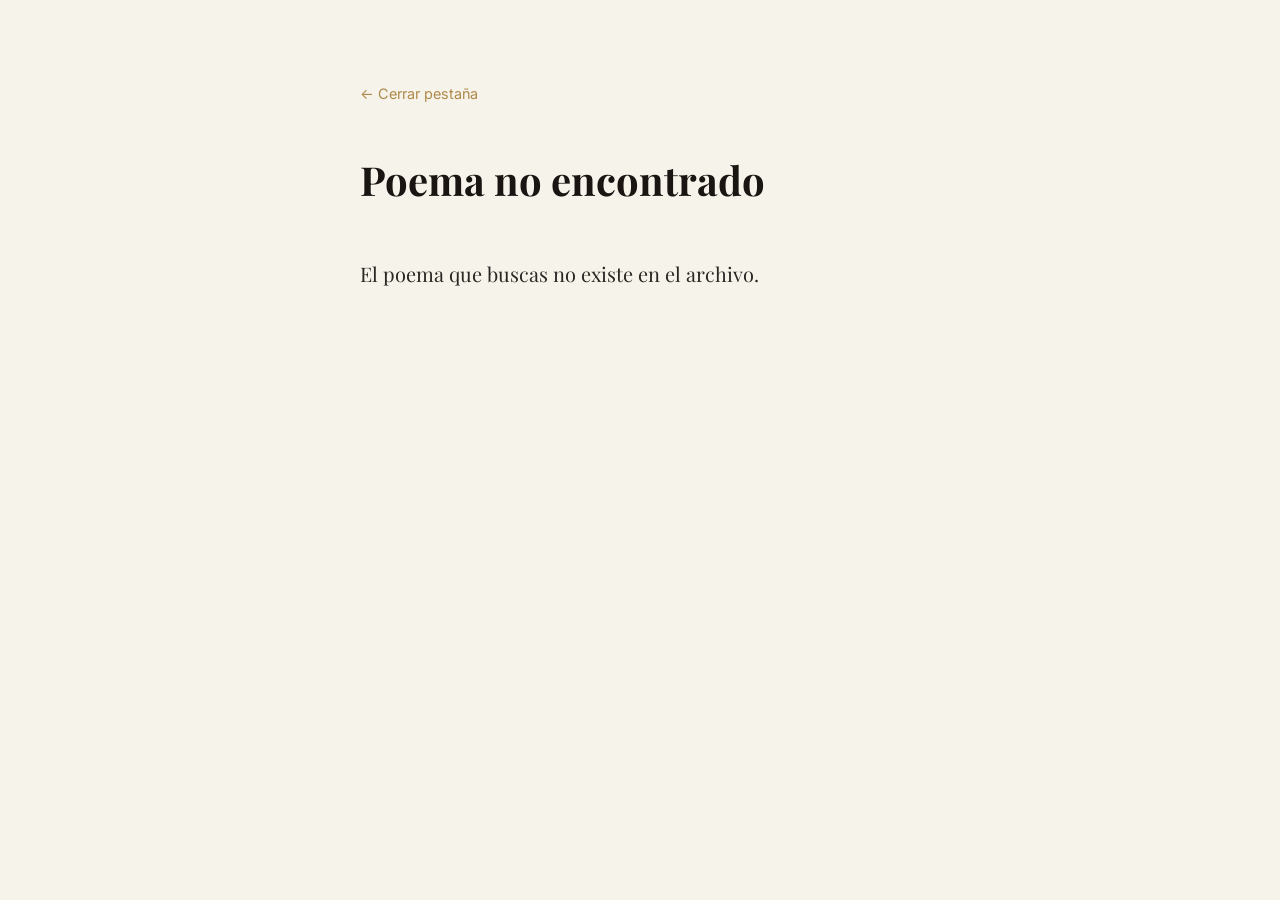
==== poema.html @ 18af176c "Add files via upload" ====
<!DOCTYPE html>
<html lang="es">
<head>
    <meta charset="UTF-8">
    <meta name="viewport" content="width=device-width, initial-scale=1.0">
    <title>Leyendo Poema</title>
    <link rel="stylesheet" href="styles.css">
    <link href="https://fonts.googleapis.com/css2?family=Playfair+Display:ital,wght@0,400;0,600;1,400&family=Inter:wght@300;400&display=swap" rel="stylesheet">
    <style>
        /* Estilos exclusivos para la lectura enfocada */
        .pantalla-lectura {
            max-width: 600px;
            margin: 80px auto;
            padding: 0 20px;
            text-align: left;
        }
        .btn-volver {
            background: none;
            border: none;
            color: var(--color-oro);
            cursor: pointer;
            font-family: var(--fuente-interfaz);
            font-size: 0.9rem;
            margin-bottom: 40px;
            display: inline-block;
            text-decoration: none;
        }
        .titulo-lectura {
            font-family: 'Playfair Display', serif;
            font-size: 2.5rem;
            margin-bottom: 10px;
            color: #1a1513;
        }
        .contenido-lectura {
            font-family: 'Playfair Display', serif;
            font-size: 1.25rem;
            line-height: 2;
            color: #2b2623;
            white-space: pre-line;
            margin-top: 40px;
            border: none;
            padding: 0;
        }
    </style>
</head>
<body>

    <main class="pantalla-lectura">
        <a href="#" class="btn-volver" onclick="window.close(); return false;">← Cerrar pestaña</a>
        
        <h1 id="poema-titulo" class="titulo-lectura">Cargando...</h1>
        <div id="poema-categoria" class="meta-poema"></div>
        
        <article id="poema-contenido" class="contenido-lectura">
            Espere un momento...
        </article>
    </main>

    <script>
        // Lógica para capturar el ID de la URL y buscar el poema
        async function cargarPoemaIndividual() {
            try {
                // 1. Obtener el ID desde la URL (ej: poema.html?id=2)
                const parametros = new URLSearchParams(window.location.search);
                const idPoema = parseInt(parametros.get('id'));

                // 2. Buscar en el archivo JSON
                const respuesta = await fetch('./poemas.json');
                const poemas = await respuesta.json();

                const poemaEncontrado = poemas.find(p => p.id === idPoema);

                if (poemaEncontrado) {
                    // 3. Inyectar los datos en la página
                    document.title = `${poemaEncontrado.titulo} | Mi Antología`;
                    document.getElementById('poema-titulo').innerText = poemaEncontrado.titulo;
                    document.getElementById('poema-categoria').innerText = poemaEncontrado.categoria;
                    document.getElementById('poema-contenido').innerText = poemaEncontrado.contenido;
                } else {
                    document.getElementById('poema-titulo').innerText = "Poema no encontrado";
                    document.getElementById('poema-contenido').innerText = "El poema que buscas no existe en el archivo.";
                }
            } catch (error) {
                console.error("Error al cargar el poema:", error);
            }
        }

        document.addEventListener('DOMContentLoaded', cargarPoemaIndividual);
        const temaPadre = localStorage.getItem('tema');
        if (temaPadre === 'dark') {
            document.documentElement.setAttribute('data-theme', 'dark');
        }
    </script>
</body>
</html>
---- styles.css ----
/* Variables de diseño: Modo Claro y Modo Oscuro */
:root {
    --bg-principal: #f6f3eb; /* Papel hueso/editorial */
    --bg-tarjeta: #ffffff;
    --texto-principal: #1a1513;
    --texto-secundario: #5a504a;
    --color-oro: #af8949; /* Dorado elegante */
    --color-oro-hover: #cb9b4c;
    --borde: #eae5d9;
    --shadow: rgba(43, 38, 35, 0.04);
    --transicion: all 0.3s cubic-bezier(0.25, 0.8, 0.25, 1);
}

[data-theme="dark"] {
    --bg-principal: #121212; /* Negro profundo */
    --bg-tarjeta: #1a1a1a;    /* Gris oscuro para tarjetas */
    --texto-principal: #e5dfd9; /* Blanco hueso suave */
    --texto-secundario: #a39990;
    --color-oro: #dfb76c;
    --color-oro-hover: #f1cb81;
    --borde: #2c2a26;
    --shadow: rgba(0, 0, 0, 0.5);
}

* {
    box-sizing: border-box;
    margin: 0;
    padding: 0;
}

body {
    background-color: var(--bg-principal);
    color: var(--texto-principal);
    font-family: 'Inter', sans-serif;
    line-height: 1.7;
    transition: var(--transicion);
    overflow-x: hidden;
}

.container {
    max-width: 900px;
    margin: 0 auto;
    padding: 80px 20px;
}

/* --- BARRA DE NAVEGACIÓN MEJORADA --- */
.navbar {
    position: fixed;
    top: 0;
    width: 100%;
    background-color: var(--bg-principal);
    box-shadow: 0 1px 0 var(--borde);
    display: flex;
    justify-content: space-between;
    align-items: center;
    padding: 15px 40px;
    z-index: 1000;
    transition: var(--transicion);
}

.nav-logo {
    font-family: 'Cinzel', serif;
    font-weight: 600;
    letter-spacing: 2px;
    font-size: 1.1rem;
    color: var(--color-oro);
}

.nav-derecha {
    display: flex;
    align-items: center;
    gap: 30px;
}

.nav-links {
    display: flex;
    gap: 25px;
}

.nav-link {
    text-decoration: none;
    color: var(--texto-secundario);
    font-size: 0.85rem;
    text-transform: uppercase;
    letter-spacing: 1px;
    transition: var(--transicion);
    font-weight: 400;
}

.nav-link:hover, .nav-link.active {
    color: var(--color-oro);
}

/* --- BOTÓN MODO OSCURO --- */
.btn-tema {
    background: none;
    border: 1px solid var(--borde);
    color: var(--texto-principal);
    padding: 6px 12px;
    border-radius: 20px;
    cursor: pointer;
    font-size: 0.85rem;
    transition: var(--transicion);
}

.btn-tema:hover {
    border-color: var(--color-oro);
    color: var(--color-oro);
}

/* --- SECCIONES --- */
.seccion-contenido {
    display: none;
    padding-top: 60px;
}

.seccion-contenido.active {
    display: block;
    animation: fadeIn 0.6s ease;
}

@keyframes fadeIn {
    from { opacity: 0; transform: translateY(8px); }
    to { opacity: 1; transform: translateY(0); }
}

/* --- PANTALLA DE INICIO (HERO) CON IMAGEN --- */
.hero-container {
    position: relative;
    height: 100vh;
    display: flex;
    align-items: center;
    justify-content: center;
    text-align: center;
    background-image: url('https://images.unsplash.com/photo-1506880018603-83d5b814b5a6?q=80&w=1200'); 
    background-size: cover;
    background-position: center;
    background-attachment: fixed;
}

/* Capa protectora para contraste de texto */
.hero-overlay {
    position: absolute;
    top: 0;
    left: 0;
    width: 100%;
    height: 100%;
    background: rgba(246, 243, 235, 0.85);
    transition: var(--transicion);
    z-index: 1;
}

[data-theme="dark"] .hero-overlay {
    background: rgba(18, 18, 18, 0.88);
}

.hero-texto {
    position: relative;
    max-width: 750px;
    padding: 20px;
    z-index: 10;
}

.hero-sub {
    font-family: 'Cinzel', serif;
    color: var(--color-oro);
    letter-spacing: 4px;
    font-size: 0.9rem;
    display: block;
    margin-bottom: 20px;
}

.hero-texto h1 {
    font-family: 'Cinzel', serif;
    font-size: 3.5rem;
    margin-bottom: 25px;
    letter-spacing: -1px;
}

.hero-frase {
    font-family: 'Playfair Display', serif;
    font-style: italic;
    font-size: 1.4rem;
    color: var(--texto-secundario);
    margin-bottom: 40px;
}

/* Botón elegante reparado con z-index alto */
.btn-elegante {
    position: relative;
    z-index: 20;
    background: transparent;
    border: 1px solid var(--texto-principal);
    color: var(--texto-principal);
    padding: 14px 40px;
    font-family: 'Cinzel', serif;
    text-transform: uppercase;
    letter-spacing: 2px;
    font-size: 0.85rem;
    cursor: pointer;
    transition: var(--transicion);
    margin-top: 20px;
}

.btn-elegante:hover {
    background: var(--texto-principal);
    color: var(--bg-principal);
    border-color: var(--texto-principal);
}

/* --- BUSCADOR Y FILTROS --- */
.seccion-header {
    text-align: center;
    margin-bottom: 50px;
}

.seccion-header h2 {
    font-family: 'Cinzel', serif;
    font-size: 2.2rem;
    margin-bottom: 10px;
}

.filtros-container {
    display: flex;
    justify-content: center;
    gap: 15px;
    margin-top: 30px;
}

.filtros-container input, .filtros-container select {
    padding: 12px 20px;
    border: 1px solid var(--borde);
    background: var(--bg-tarjeta);
    color: var(--texto-principal);
    font-family: 'Inter', sans-serif;
    border-radius: 4px;
    outline: none;
    transition: var(--transicion);
}

.filtros-container input { width: 350px; }
.filtros-container input:focus, .filtros-container select:focus {
    border-color: var(--color-oro);
}

/* --- CATÁLOGO DE TÍTULOS --- */
#contenedor-poemas {
    display: flex;
    flex-direction: column;
    gap: 15px;
}

.tarjeta-poema-link {
    text-decoration: none;
    color: inherit;
}

.tarjeta-poema-min {
    background: var(--bg-tarjeta);
    padding: 22px 35px;
    border: 1px solid var(--borde);
    border-radius: 4px;
    display: flex;
    justify-content: space-between;
    align-items: center;
    box-shadow: 0 4px 10px var(--shadow);
    transition: var(--transicion);
}

.tarjeta-poema-min:hover {
    border-color: var(--color-oro);
    transform: translateX(6px);
    box-shadow: 0 6px 16px var(--shadow);
}

.tarjeta-poema-min h2 {
    font-family: 'Playfair Display', serif;
    font-size: 1.3rem;
    font-weight: 400;
}

.meta-poema {
    font-size: 0.75rem;
    letter-spacing: 1.5px;
    color: var(--color-oro);
    text-transform: uppercase;
}

/* --- SECCIÓN SOBRE MÍ (EL AUTOR) --- */
.sobre-mi-grid {
    display: grid;
    grid-template-columns: 1fr 1fr;
    gap: 60px;
    align-items: center;
}

.autor-imagen img {
    width: 100%;
    height: 500px;
    object-fit: cover;
    border: 1px solid var(--borde);
    padding: 15px;
    background: var(--bg-tarjeta);
    transition: var(--transicion);
}

.autor-texto h2 {
    font-family: 'Cinzel', serif;
    font-size: 2.2rem;
    margin-bottom: 20px;
}

.autor-texto p {
    margin-bottom: 20px;
    color: var(--texto-secundario);
}

.firma {
    font-family: 'Playfair Display', serif;
    font-style: italic;
    font-size: 1.8rem;
    margin-top: 30px;
    color: var(--color-oro);
}

/* --- FOOTER --- */
footer {
    text-align: center;
    padding: 40px;
    border-top: 1px solid var(--borde);
    background-color: var(--bg-tarjeta);
    font-size: 0.85rem;
    color: var(--texto-secundario);
    transition: var(--transicion);
}
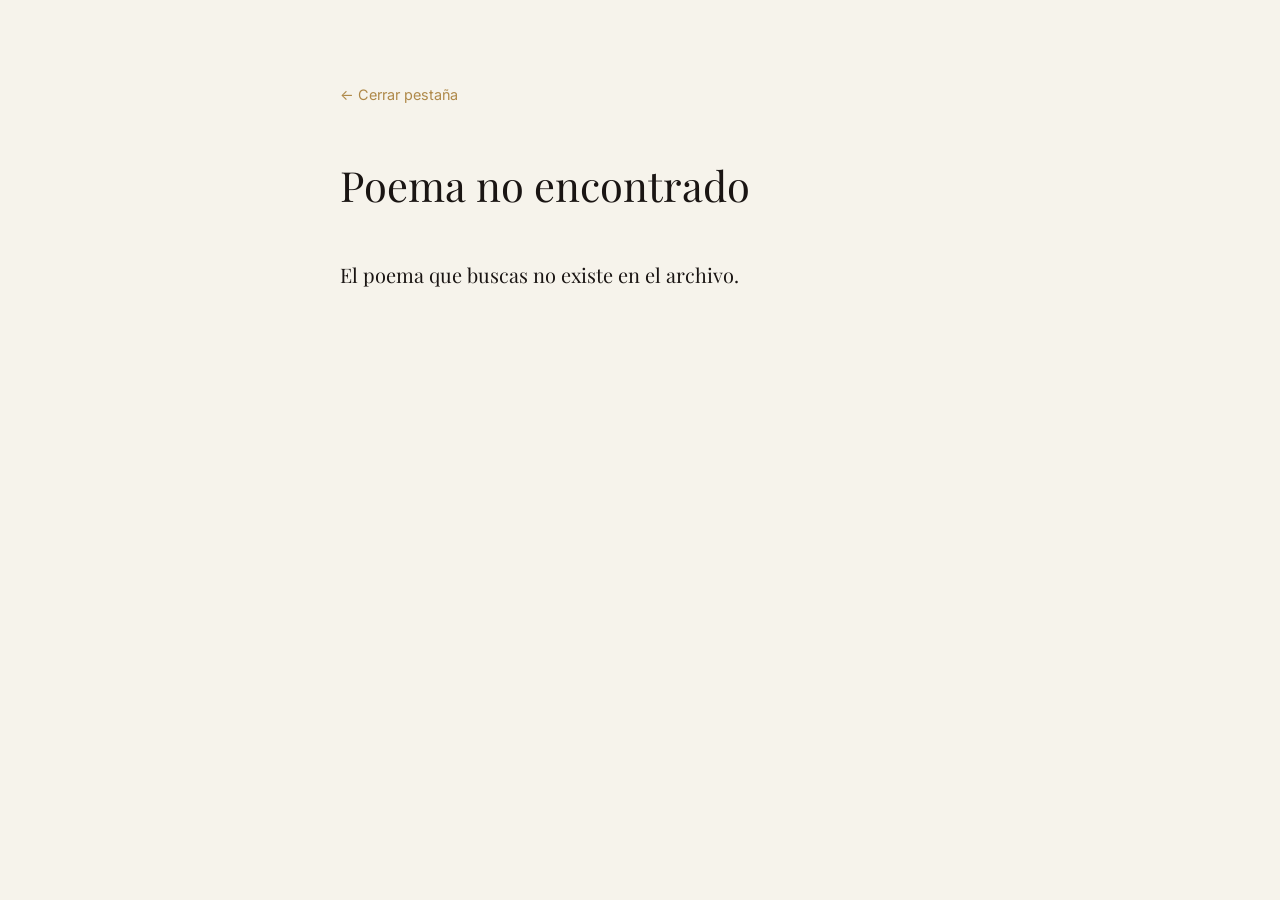
==== commit 4e2c450c: "Add files via upload" ====
--- a/poema.html
+++ b/poema.html
@@ -4,16 +4,47 @@
     <meta charset="UTF-8">
     <meta name="viewport" content="width=device-width, initial-scale=1.0">
     <title>Leyendo Poema</title>
-    <link rel="stylesheet" href="styles.css">
     <link href="https://fonts.googleapis.com/css2?family=Playfair+Display:ital,wght@0,400;0,600;1,400&family=Inter:wght@300;400&display=swap" rel="stylesheet">
+    
     <style>
-        /* Estilos exclusivos para la lectura enfocada */
+        /* Variables de diseño idénticas a la página principal */
+        :root {
+            --bg-principal: #f6f3eb; /* Papel hueso */
+            --texto-principal: #1a1513;
+            --color-oro: #af8949;
+            --fuente-poema: 'Playfair Display', serif;
+            --fuente-interfaz: 'Inter', sans-serif;
+        }
+
+        [data-theme="dark"] {
+            --bg-principal: #121212; /* Negro profundo */
+            --texto-principal: #e5dfd9; /* Blanco hueso suave */
+            --color-oro: #dfb76c;
+        }
+
+        * {
+            box-sizing: border-box;
+            margin: 0;
+            padding: 0;
+        }
+
+        body {
+            background-color: var(--bg-principal);
+            color: var(--texto-principal);
+            font-family: var(--fuente-interfaz);
+            line-height: 1.8;
+            transition: background-color 0.3s ease, color 0.3s ease;
+            overflow-x: hidden;
+        }
+
+        /* Contenedor enfocado en la lectura zen */
         .pantalla-lectura {
-            max-width: 600px;
+            max-width: 650px;
             margin: 80px auto;
-            padding: 0 20px;
-            text-align: left;
+            padding: 0 25px;
         }
+
+        /* Botón cerrar minimalista */
         .btn-volver {
             background: none;
             border: none;
@@ -21,25 +52,51 @@
             cursor: pointer;
             font-family: var(--fuente-interfaz);
             font-size: 0.9rem;
-            margin-bottom: 40px;
+            margin-bottom: 50px;
             display: inline-block;
             text-decoration: none;
+            transition: transform 0.2s ease;
         }
+
+        .btn-volver:hover {
+            transform: translateX(-4px);
+        }
+
         .titulo-lectura {
-            font-family: 'Playfair Display', serif;
-            font-size: 2.5rem;
-            margin-bottom: 10px;
-            color: #1a1513;
+            font-family: var(--fuente-poema);
+            font-size: 2.6rem;
+            font-weight: 400;
+            line-height: 1.3;
+            margin-bottom: 12px;
+            color: var(--texto-principal);
         }
+
+        .meta-poema {
+            font-size: 0.75rem;
+            letter-spacing: 1.5px;
+            color: var(--color-oro);
+            text-transform: uppercase;
+            margin-bottom: 45px;
+        }
+
+        /* El templo del poema: respeta saltos de línea y espacios de tus estrofas */
         .contenido-lectura {
-            font-family: 'Playfair Display', serif;
+            font-family: var(--fuente-poema);
             font-size: 1.25rem;
-            line-height: 2;
-            color: #2b2623;
-            white-space: pre-line;
-            margin-top: 40px;
+            color: var(--texto-principal);
+            white-space: pre-wrap; /* Clave para pintar los Arrays de versos de forma natural */
             border: none;
-            padding: 0;
+            background: none;
+        }
+
+        /* Ajuste fino para celulares */
+        @media (max-width: 768px) {
+            .pantalla-lectura {
+                margin: 40px auto;
+            }
+            .titulo-lectura {
+                font-size: 2rem;
+            }
         }
     </style>
 </head>
@@ -57,25 +114,35 @@
     </main>
 
     <script>
-        // Lógica para capturar el ID de la URL y buscar el poema
+        // Sincronizar el Modo Oscuro antes de que el usuario vea parpadear la pantalla
+        const temaGuardado = localStorage.getItem('tema');
+        if (temaGuardado === 'dark') {
+            document.documentElement.setAttribute('data-theme', 'dark');
+        }
+
+        // Lógica para capturar el ID de la URL y volcar el poema
         async function cargarPoemaIndividual() {
             try {
-                // 1. Obtener el ID desde la URL (ej: poema.html?id=2)
                 const parametros = new URLSearchParams(window.location.search);
                 const idPoema = parseInt(parametros.get('id'));
 
-                // 2. Buscar en el archivo JSON
                 const respuesta = await fetch('./poemas.json');
                 const poemas = await respuesta.json();
 
                 const poemaEncontrado = poemas.find(p => p.id === idPoema);
 
                 if (poemaEncontrado) {
-                    // 3. Inyectar los datos en la página
                     document.title = `${poemaEncontrado.titulo} | Mi Antología`;
                     document.getElementById('poema-titulo').innerText = poemaEncontrado.titulo;
                     document.getElementById('poema-categoria').innerText = poemaEncontrado.categoria;
-                    document.getElementById('poema-contenido').innerText = poemaEncontrado.contenido;
+                    
+                    // Si el contenido viene estructurado como lista de renglones (Array)
+                    if (Array.isArray(poemaEncontrado.contenido)) {
+                        document.getElementById('poema-contenido').innerText = poemaEncontrado.contenido.join('\n');
+                    } else {
+                        // Por si acaso quedó alguno viejo en texto plano largo
+                        document.getElementById('poema-contenido').innerText = poemaEncontrado.contenido;
+                    }
                 } else {
                     document.getElementById('poema-titulo').innerText = "Poema no encontrado";
                     document.getElementById('poema-contenido').innerText = "El poema que buscas no existe en el archivo.";
@@ -86,10 +153,6 @@
         }
 
         document.addEventListener('DOMContentLoaded', cargarPoemaIndividual);
-        const temaPadre = localStorage.getItem('tema');
-        if (temaPadre === 'dark') {
-            document.documentElement.setAttribute('data-theme', 'dark');
-        }
     </script>
 </body>
 </html>
